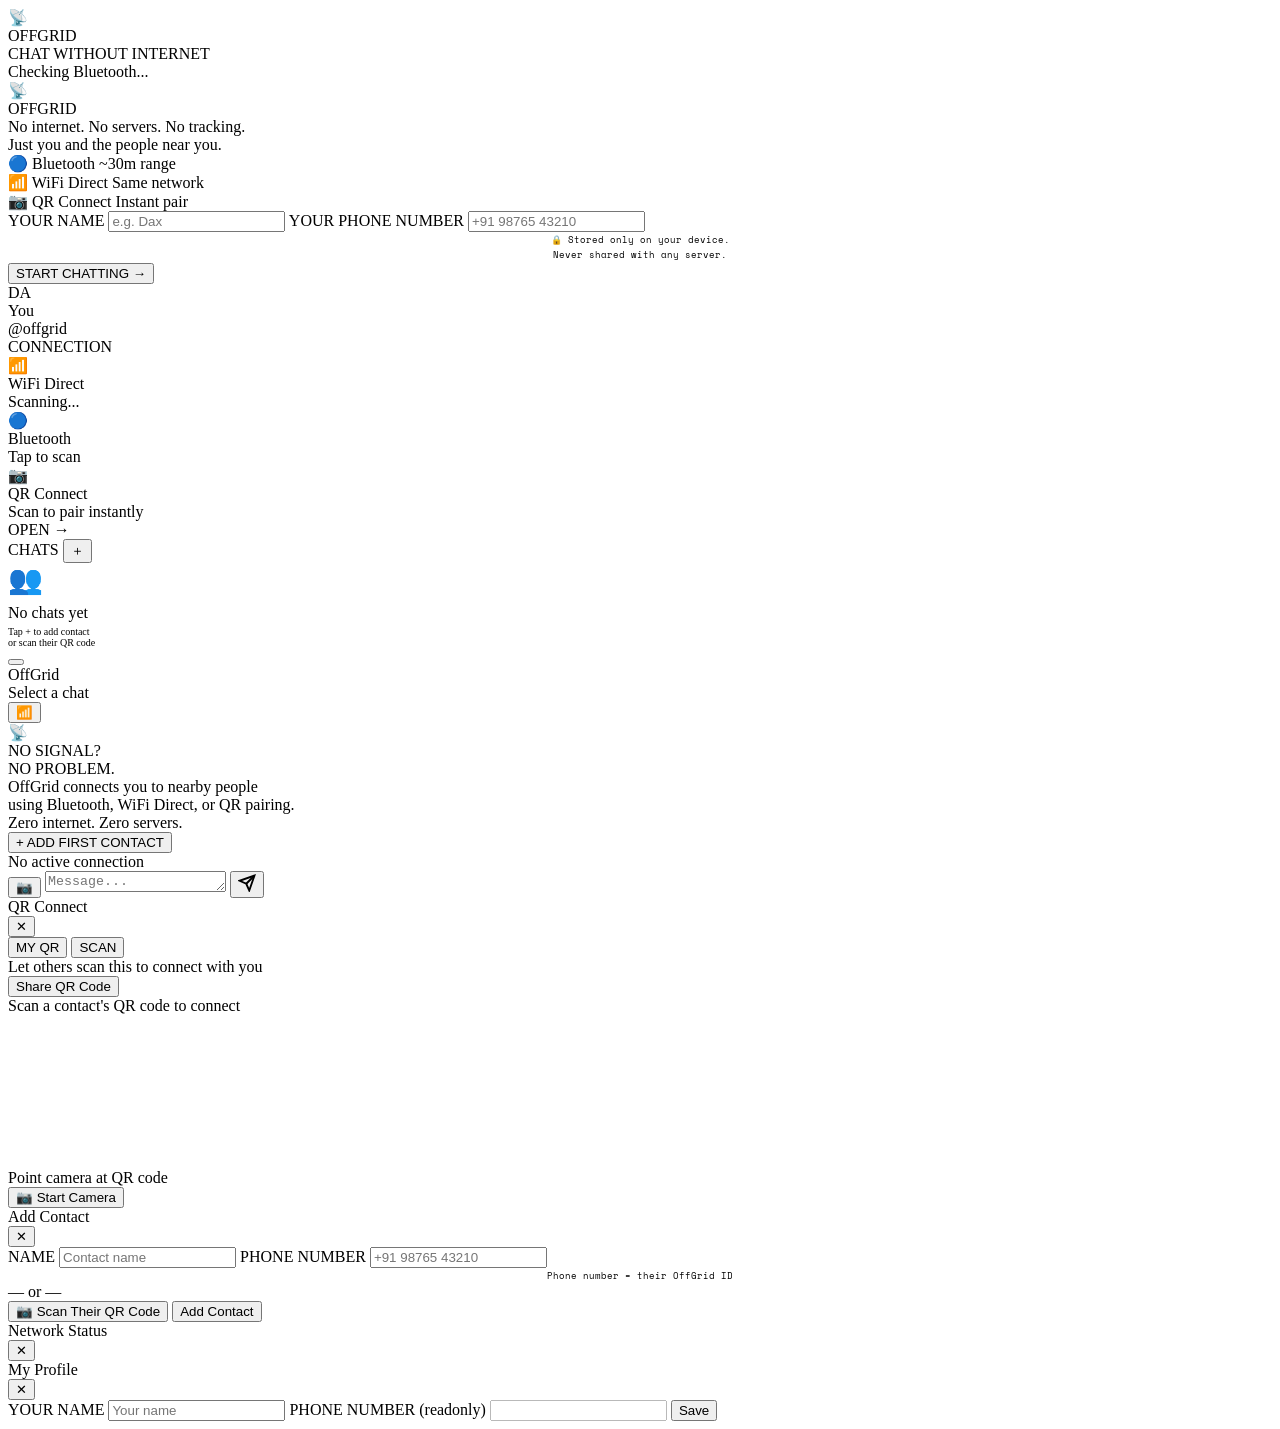
==== index.html @ 996fff70 "Rename index-1.html to index.html" ====
<!DOCTYPE html>
<html lang="en">
<head>
  <meta charset="UTF-8"/>
  <meta name="viewport" content="width=device-width, initial-scale=1.0, user-scalable=no"/>
  <meta name="theme-color" content="#080808"/>
  <meta name="apple-mobile-web-app-capable" content="yes"/>
  <meta name="apple-mobile-web-app-status-bar-style" content="black"/>
  <meta name="apple-mobile-web-app-title" content="OffGrid"/>
  <link rel="manifest" href="manifest.json"/>
  <title>OffGrid — Chat Without Internet</title>
  <link href="https://fonts.googleapis.com/css2?family=Space+Mono:wght@400;700&family=Clash+Display:wght@400;600;700&display=swap" rel="stylesheet"/>
  <link rel="stylesheet" href="style.css"/>
</head>
<body>

<!-- SPLASH -->
<div id="splash" class="splash">
  <div class="splash-bg"></div>
  <div class="splash-content">
    <div class="splash-rings">
      <div class="ring r1"></div>
      <div class="ring r2"></div>
      <div class="ring r3"></div>
      <div class="splash-logo-icon">📡</div>
    </div>
    <div class="splash-title">OFFGRID</div>
    <div class="splash-tagline">CHAT WITHOUT INTERNET</div>
    <div class="splash-progress"><div class="splash-fill" id="splashFill"></div></div>
    <div class="splash-status" id="splashStatus">Initializing...</div>
  </div>
</div>

<!-- ONBOARDING (first time) -->
<div id="onboarding" class="screen hidden">
  <div class="onboard-wrap">
    <div class="onboard-icon">📡</div>
    <div class="onboard-title">OFFGRID</div>
    <div class="onboard-sub">No internet. No servers. No tracking.<br/>Just you and the people near you.</div>
    <div class="onboard-modes">
      <div class="om-card">
        <span class="om-icon">🔵</span>
        <span class="om-label">Bluetooth</span>
        <span class="om-desc">~30m range</span>
      </div>
      <div class="om-card">
        <span class="om-icon">📶</span>
        <span class="om-label">WiFi Direct</span>
        <span class="om-desc">Same network</span>
      </div>
      <div class="om-card">
        <span class="om-icon">📷</span>
        <span class="om-label">QR Connect</span>
        <span class="om-desc">Instant pair</span>
      </div>
    </div>
    <div class="onboard-form">
      <label class="ob-label">YOUR NAME</label>
      <input id="obName" class="ob-input" placeholder="e.g. Dax" maxlength="30"/>
      <label class="ob-label">YOUR PHONE NUMBER</label>
      <input id="obPhone" class="ob-input" placeholder="+91 98765 43210" type="tel" maxlength="15"/>
      <div style="font-size:9px;color:var(--t3);font-family:'Space Mono',monospace;line-height:1.7;text-align:center;">
        🔒 Stored only on your device.<br/>Never shared with any server.
      </div>
      <button class="ob-btn" onclick="completeOnboarding()">START CHATTING →</button>
    </div>
  </div>
</div>

<!-- MAIN APP -->
<div id="app" class="app hidden">

  <!-- SIDEBAR -->
  <aside class="sidebar" id="sidebar">
    <!-- Profile -->
    <div class="my-profile" onclick="showProfileModal()">
      <div class="my-avatar" id="myAvatar">DA</div>
      <div class="my-info">
        <div class="my-name" id="myName">You</div>
        <div class="my-id" id="myId">@offgrid</div>
      </div>
      <div class="my-status-dot" id="myStatusDot"></div>
    </div>

    <!-- Connection modes -->
    <div class="sidebar-section">
      <div class="ss-label">CONNECTION</div>
      <div class="conn-modes" id="connModes">
        <div class="conn-mode" id="cm-wifi" data-mode="wifi">
          <div class="cm-left">
            <div class="cm-icon">📶</div>
            <div class="cm-text">
              <div class="cm-name">WiFi Direct</div>
              <div class="cm-desc" id="wifi-desc">Scanning...</div>
            </div>
          </div>
          <div class="cm-toggle" id="wifi-toggle" onclick="toggleMode('wifi')"></div>
        </div>
        <div class="conn-mode" id="cm-bt" data-mode="bt">
          <div class="cm-left">
            <div class="cm-icon">🔵</div>
            <div class="cm-text">
              <div class="cm-name">Bluetooth</div>
              <div class="cm-desc" id="bt-desc">Tap to scan</div>
            </div>
          </div>
          <div class="cm-toggle" id="bt-toggle" onclick="toggleMode('bt')"></div>
        </div>
        <div class="conn-mode" id="cm-qr" data-mode="qr">
          <div class="cm-left">
            <div class="cm-icon">📷</div>
            <div class="cm-text">
              <div class="cm-name">QR Connect</div>
              <div class="cm-desc">Scan to pair instantly</div>
            </div>
          </div>
          <div class="cm-action" onclick="showQRModal()">OPEN →</div>
        </div>
      </div>
    </div>

    <!-- Contacts -->
    <div class="sidebar-section flex-fill">
      <div class="ss-label">
        CHATS
        <button class="ss-add" onclick="showAddContact()">＋</button>
      </div>
      <div class="contact-list" id="contactList">
        <div class="empty-contacts">
          <div style="font-size:28px;margin-bottom:8px;">👥</div>
          <div>No chats yet</div>
          <div style="font-size:10px;color:var(--t3);margin-top:4px;">Tap + to add contact<br/>or scan their QR code</div>
        </div>
      </div>
    </div>
  </aside>

  <!-- SIDEBAR BACKDROP -->
  <div class="sb-backdrop hidden" id="sbBackdrop" onclick="closeSidebar()"></div>

  <!-- MAIN -->
  <main class="main" id="main">

    <!-- TOPBAR -->
    <div class="topbar">
      <button class="topbar-menu" onclick="toggleSidebar()">
        <span></span><span></span><span></span>
      </button>
      <div class="topbar-center" id="topbarCenter">
        <div class="topbar-name">OffGrid</div>
        <div class="topbar-sub" id="topbarSub">Select a chat</div>
      </div>
      <div class="topbar-right">
        <button class="tb-btn" id="tbQr" onclick="showContactQR()" style="display:none">📷</button>
        <button class="tb-btn" onclick="showNetworkPanel()">📶</button>
      </div>
    </div>

    <!-- CHAT AREA -->
    <div class="chat-area" id="chatArea">

      <!-- EMPTY STATE -->
      <div class="empty-state" id="emptyState">
        <div class="es-rings">
          <div class="es-ring r1"></div>
          <div class="es-ring r2"></div>
          <div class="es-icon">📡</div>
        </div>
        <div class="es-title">NO SIGNAL?<br/>NO PROBLEM.</div>
        <div class="es-desc">OffGrid connects you to nearby people<br/>using Bluetooth, WiFi Direct, or QR pairing.<br/>Zero internet. Zero servers.</div>
        <button class="es-btn" onclick="showAddContact()">+ ADD FIRST CONTACT</button>
      </div>

      <!-- MESSAGES -->
      <div class="messages hidden" id="messages"></div>
    </div>

    <!-- INPUT -->
    <div class="input-wrap hidden" id="inputWrap">
      <div class="input-channel-bar" id="inputChannelBar">
        <span class="icb-dot" id="icbDot"></span>
        <span id="icbText">No active connection</span>
      </div>
      <div class="input-row">
        <button class="inp-btn" onclick="showQRModal()">📷</button>
        <textarea id="msgInput" class="msg-inp" placeholder="Message..." rows="1"
          onkeydown="handleKey(event)" oninput="autoResize(this)"></textarea>
        <button class="send-btn" onclick="sendMessage()">
          <svg width="18" height="18" viewBox="0 0 24 24" fill="none" stroke="currentColor" stroke-width="2.5"><line x1="22" y1="2" x2="11" y2="13"/><polygon points="22 2 15 22 11 13 2 9 22 2"/></svg>
        </button>
      </div>
    </div>

  </main>
</div>

<!-- ===== MODALS ===== -->

<!-- QR Modal -->
<div class="modal-bg hidden" id="qrModal">
  <div class="modal">
    <div class="modal-head">
      <div class="modal-title">QR Connect</div>
      <button class="modal-x" onclick="closeModal('qrModal')">✕</button>
    </div>
    <div class="modal-body">
      <div class="qr-tabs">
        <button class="qr-tab active" id="tabMyQr" onclick="switchQrTab('my')">MY QR</button>
        <button class="qr-tab" id="tabScanQr" onclick="switchQrTab('scan')">SCAN</button>
      </div>
      <!-- My QR -->
      <div id="myQrPanel">
        <div class="qr-desc">Let others scan this to connect with you</div>
        <div class="qr-box" id="qrBox"></div>
        <div class="qr-id" id="qrIdText"></div>
        <button class="modal-btn" onclick="shareMyQR()">Share QR Code</button>
      </div>
      <!-- Scan QR -->
      <div id="scanQrPanel" class="hidden">
        <div class="qr-desc">Scan a contact's QR code to connect</div>
        <div class="scan-area" id="scanArea">
          <video id="scanVideo" autoplay playsinline></video>
          <div class="scan-overlay">
            <div class="scan-corner tl"></div>
            <div class="scan-corner tr"></div>
            <div class="scan-corner bl"></div>
            <div class="scan-corner br"></div>
            <div class="scan-line"></div>
          </div>
        </div>
        <div class="scan-status" id="scanStatus">Point camera at QR code</div>
        <button class="modal-btn" onclick="startScan()">📷 Start Camera</button>
      </div>
    </div>
  </div>
</div>

<!-- Add Contact Modal -->
<div class="modal-bg hidden" id="addContactModal">
  <div class="modal">
    <div class="modal-head">
      <div class="modal-title">Add Contact</div>
      <button class="modal-x" onclick="closeModal('addContactModal')">✕</button>
    </div>
    <div class="modal-body">
      <label class="field-label">NAME</label>
      <input class="field-input" id="acName" placeholder="Contact name"/>
      <label class="field-label">PHONE NUMBER</label>
      <input class="field-input" id="acId" placeholder="+91 98765 43210" type="tel"/>
      <div style="font-size:9px;color:var(--t3);font-family:'Space Mono',monospace;line-height:1.7;text-align:center;">
        Phone number = their OffGrid ID
      </div>
      <div class="or-divider">— or —</div>
      <button class="modal-btn outline" onclick="switchToScan()">📷 Scan Their QR Code</button>
      <button class="modal-btn" onclick="addContact()">Add Contact</button>
    </div>
  </div>
</div>

<!-- Network Panel -->
<div class="modal-bg hidden" id="networkModal">
  <div class="modal">
    <div class="modal-head">
      <div class="modal-title">Network Status</div>
      <button class="modal-x" onclick="closeModal('networkModal')">✕</button>
    </div>
    <div class="modal-body" id="networkBody"></div>
  </div>
</div>

<!-- Profile Modal -->
<div class="modal-bg hidden" id="profileModal">
  <div class="modal">
    <div class="modal-head">
      <div class="modal-title">My Profile</div>
      <button class="modal-x" onclick="closeModal('profileModal')">✕</button>
    </div>
    <div class="modal-body">
      <div class="profile-avatar-big" id="profileAvatarBig"></div>
      <label class="field-label">YOUR NAME</label>
      <input class="field-input" id="profileName" placeholder="Your name"/>
      <label class="field-label">PHONE NUMBER (readonly)</label>
      <input class="field-input" id="profileId" readonly style="opacity:0.5"/>
      <button class="modal-btn" onclick="saveProfile()">Save</button>
    </div>
  </div>
</div>

<script src="app.js"></script>
</body>
</html>
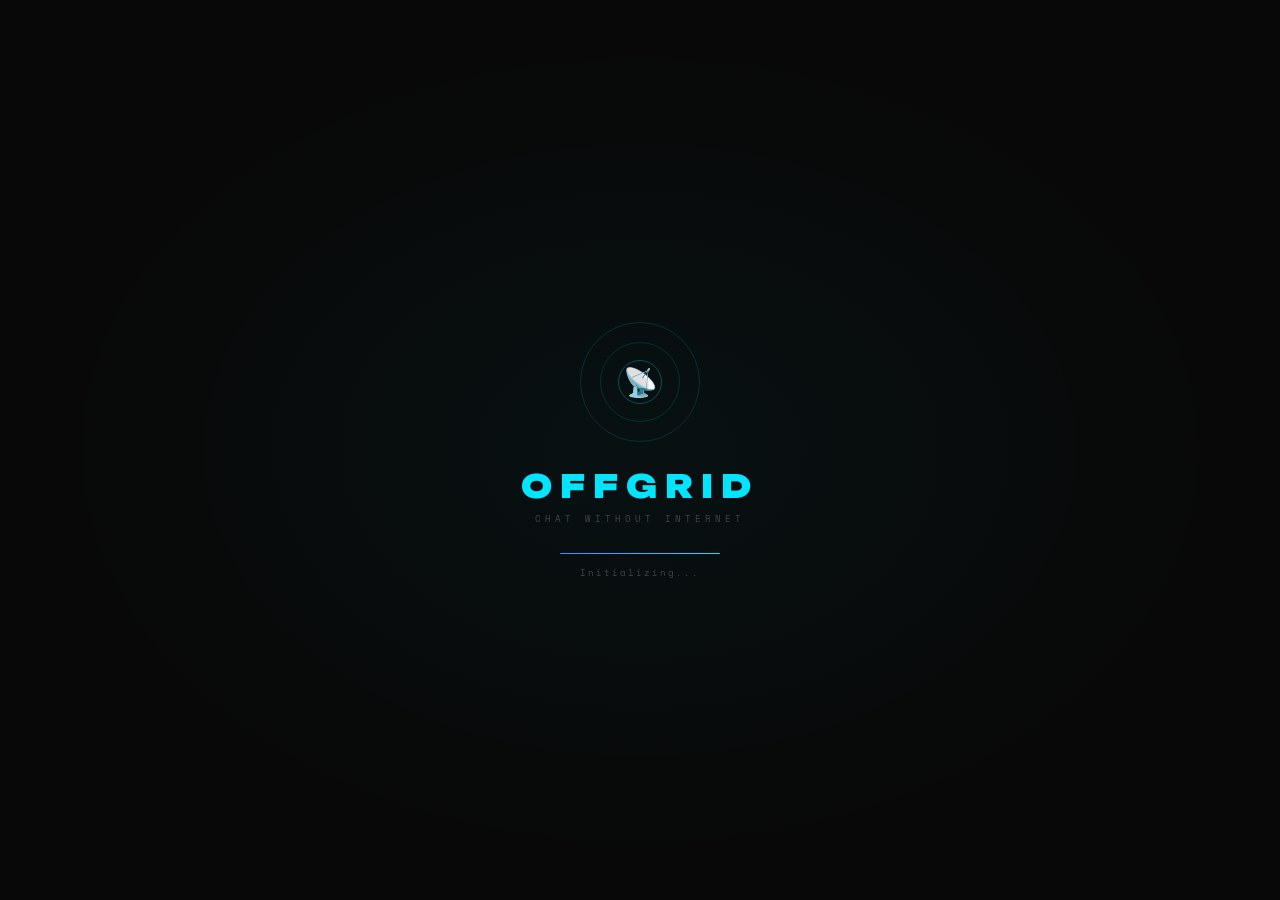
==== commit cb4b9589: "Rename index-2.html to index.html" ====
--- a/index.html
+++ b/index.html
@@ -9,7 +9,9 @@
   <meta name="apple-mobile-web-app-title" content="OffGrid"/>
   <link rel="manifest" href="manifest.json"/>
   <title>OffGrid — Chat Without Internet</title>
-  <link href="https://fonts.googleapis.com/css2?family=Space+Mono:wght@400;700&family=Clash+Display:wght@400;600;700&display=swap" rel="stylesheet"/>
+  <link rel="preconnect" href="https://fonts.googleapis.com"/>
+  <link rel="preconnect" href="https://fonts.gstatic.com" crossorigin/>
+  <link href="https://fonts.googleapis.com/css2?family=Space+Mono:wght@400;700&family=Unbounded:wght@400;600;900&display=swap" rel="stylesheet"/>
   <link rel="stylesheet" href="style.css"/>
 </head>
 <body>
--- a/style.css
+++ b/style.css
@@ -0,0 +1,852 @@
+/* =======================================
+   OFFGRID v2 — Local-First Privacy Messenger
+   Aesthetic: Raw Signal / Industrial Dark
+   ======================================= */
+
+:root {
+  --bg: #080808;
+  --s1: #0e0e0e;
+  --s2: #141414;
+  --s3: #1c1c1c;
+  --s4: #242424;
+  --b1: #1e1e1e;
+  --b2: #2a2a2a;
+  --t1: #f0f0f0;
+  --t2: #888;
+  --t3: #444;
+  --t4: #2a2a2a;
+
+  --wifi: #00e5ff;
+  --bt: #448aff;
+  --qr: #69ff47;
+  --accent: #00e5ff;
+
+  --r: 12px;
+  --rs: 8px;
+  --tr: 0.16s ease;
+
+  font-family: 'Unbounded', 'Arial Black', sans-serif;
+  font-size: 14px;
+}
+
+* { margin: 0; padding: 0; box-sizing: border-box; -webkit-tap-highlight-color: transparent; }
+html, body { height: 100%; overflow: hidden; background: var(--bg); color: var(--t1); }
+button { cursor: pointer; font-family: inherit; }
+input, textarea { font-family: 'Space Mono', 'Courier New', monospace; }
+.hidden { display: none !important; }
+
+/* ========================
+   SPLASH
+======================== */
+.splash {
+  position: fixed; inset: 0;
+  background: var(--bg);
+  display: flex; align-items: center; justify-content: center;
+  z-index: 9999;
+}
+
+.splash-bg {
+  position: absolute; inset: 0;
+  background: radial-gradient(ellipse at center, rgba(0,229,255,0.04) 0%, transparent 65%);
+}
+
+.splash-content { text-align: center; position: relative; }
+
+.splash-rings {
+  position: relative;
+  width: 120px; height: 120px;
+  margin: 0 auto 24px;
+  display: flex; align-items: center; justify-content: center;
+}
+
+.ring {
+  position: absolute;
+  border-radius: 50%;
+  border: 1px solid rgba(0,229,255,0.15);
+  animation: ringPulse 2.5s ease-in-out infinite;
+}
+.r1 { width: 120px; height: 120px; animation-delay: 0s; }
+.r2 { width: 80px; height: 80px; animation-delay: 0.4s; }
+.r3 { width: 44px; height: 44px; animation-delay: 0.8s; border-color: rgba(0,229,255,0.3); }
+
+@keyframes ringPulse {
+  0%, 100% { opacity: 0.3; transform: scale(1); }
+  50% { opacity: 1; transform: scale(1.04); }
+}
+
+.splash-logo-icon { font-size: 28px; position: relative; z-index: 1; }
+
+.splash-title {
+  font-size: 32px; font-weight: 900;
+  letter-spacing: 8px;
+  color: var(--accent);
+  margin-bottom: 6px;
+}
+
+.splash-tagline {
+  font-size: 9px; letter-spacing: 4px;
+  color: var(--t3);
+  font-family: 'Space Mono', monospace;
+  margin-bottom: 28px;
+}
+
+.splash-progress {
+  width: 160px; height: 1px;
+  background: var(--b1);
+  margin: 0 auto 12px;
+  border-radius: 1px;
+  overflow: hidden;
+}
+
+.splash-fill {
+  height: 100%;
+  background: linear-gradient(90deg, var(--bt), var(--wifi));
+  animation: fillBar 2s ease forwards;
+  border-radius: 1px;
+}
+
+@keyframes fillBar {
+  from { width: 0; }
+  to { width: 100%; }
+}
+
+.splash-status {
+  font-size: 9px; letter-spacing: 2px;
+  color: var(--t3);
+  font-family: 'Space Mono', monospace;
+}
+
+/* ========================
+   ONBOARDING
+======================== */
+.screen {
+  position: fixed; inset: 0;
+  background: var(--bg);
+  display: flex; align-items: center; justify-content: center;
+  padding: 24px;
+  z-index: 100;
+  overflow-y: auto;
+}
+
+.onboard-wrap {
+  width: 100%; max-width: 360px;
+  text-align: center;
+}
+
+.onboard-icon { font-size: 48px; margin-bottom: 12px; }
+
+.onboard-title {
+  font-size: 28px; font-weight: 900;
+  letter-spacing: 6px;
+  color: var(--accent);
+  margin-bottom: 10px;
+}
+
+.onboard-sub {
+  font-size: 11px; line-height: 1.8;
+  color: var(--t2);
+  font-family: 'Space Mono', monospace;
+  margin-bottom: 28px;
+}
+
+.onboard-modes {
+  display: flex; gap: 8px;
+  justify-content: center;
+  margin-bottom: 28px;
+}
+
+.om-card {
+  flex: 1;
+  background: var(--s2);
+  border: 1px solid var(--b1);
+  border-radius: var(--rs);
+  padding: 12px 6px;
+  display: flex; flex-direction: column;
+  align-items: center; gap: 4px;
+}
+
+.om-icon { font-size: 20px; }
+.om-label { font-size: 9px; font-weight: 600; letter-spacing: 1px; }
+.om-desc { font-size: 8px; color: var(--t3); font-family: 'Space Mono', monospace; }
+
+.onboard-form {
+  display: flex; flex-direction: column; gap: 8px;
+  text-align: left;
+}
+
+.ob-label {
+  font-size: 9px; letter-spacing: 2px;
+  color: var(--t3);
+  font-family: 'Space Mono', monospace;
+}
+
+.ob-input {
+  background: var(--s2);
+  border: 1px solid var(--b2);
+  border-radius: var(--rs);
+  padding: 12px 14px;
+  color: var(--t1);
+  font-size: 13px;
+  width: 100%;
+  transition: border-color var(--tr);
+}
+.ob-input:focus { border-color: var(--accent); outline: none; }
+.ob-input::placeholder { color: var(--t3); }
+
+.ob-id-row { display: flex; gap: 6px; }
+.ob-id-row .ob-input { flex: 1; }
+
+.ob-regen {
+  background: var(--s3);
+  border: 1px solid var(--b2);
+  border-radius: var(--rs);
+  color: var(--t2);
+  width: 44px;
+  font-size: 18px;
+  transition: all var(--tr);
+  flex-shrink: 0;
+}
+.ob-regen:hover { color: var(--accent); border-color: var(--accent); }
+
+.ob-btn {
+  background: var(--accent);
+  border: none;
+  color: #000;
+  padding: 14px;
+  border-radius: var(--rs);
+  font-family: 'Unbounded', sans-serif;
+  font-size: 11px; font-weight: 700;
+  letter-spacing: 2px;
+  margin-top: 8px;
+  transition: opacity var(--tr), transform var(--tr);
+}
+.ob-btn:hover { opacity: 0.9; transform: translateY(-1px); }
+.ob-btn:active { transform: translateY(0); }
+
+/* ========================
+   APP
+======================== */
+.app {
+  display: flex;
+  height: 100vh;
+  overflow: hidden;
+}
+
+/* SIDEBAR */
+.sidebar {
+  width: 270px; min-width: 270px;
+  background: var(--s1);
+  border-right: 1px solid var(--b1);
+  display: flex; flex-direction: column;
+  transition: transform var(--tr);
+  overflow: hidden;
+}
+
+/* MY PROFILE */
+.my-profile {
+  display: flex; align-items: center; gap: 10px;
+  padding: 14px 14px;
+  border-bottom: 1px solid var(--b1);
+  cursor: pointer;
+  transition: background var(--tr);
+}
+.my-profile:hover { background: var(--s2); }
+
+.my-avatar {
+  width: 38px; height: 38px;
+  border-radius: 50%;
+  background: rgba(0,229,255,0.1);
+  border: 1px solid rgba(0,229,255,0.3);
+  color: var(--accent);
+  display: flex; align-items: center; justify-content: center;
+  font-size: 13px; font-weight: 700;
+  flex-shrink: 0;
+}
+
+.my-info { flex: 1; min-width: 0; }
+.my-name { font-size: 12px; font-weight: 600; letter-spacing: 0.5px; }
+.my-id { font-size: 9px; color: var(--t3); font-family: 'Space Mono', monospace; margin-top: 2px; white-space: nowrap; overflow: hidden; text-overflow: ellipsis; }
+
+.my-status-dot {
+  width: 8px; height: 8px;
+  border-radius: 50%;
+  background: var(--accent);
+  box-shadow: 0 0 6px var(--accent);
+  flex-shrink: 0;
+  animation: blink 2s infinite;
+}
+
+@keyframes blink {
+  0%, 100% { opacity: 1; }
+  50% { opacity: 0.3; }
+}
+
+/* SIDEBAR SECTIONS */
+.sidebar-section {
+  border-bottom: 1px solid var(--b1);
+  padding: 0 0 8px;
+}
+.sidebar-section.flex-fill { flex: 1; display: flex; flex-direction: column; border-bottom: none; overflow: hidden; }
+
+.ss-label {
+  font-size: 8px; letter-spacing: 2px;
+  color: var(--t3);
+  font-family: 'Space Mono', monospace;
+  padding: 12px 14px 6px;
+  display: flex; align-items: center; justify-content: space-between;
+}
+
+.ss-add {
+  background: var(--s3);
+  border: 1px solid var(--b2);
+  color: var(--t1);
+  width: 20px; height: 20px;
+  border-radius: 6px;
+  font-size: 14px;
+  display: flex; align-items: center; justify-content: center;
+  transition: all var(--tr);
+  line-height: 1;
+}
+.ss-add:hover { background: var(--accent); color: #000; border-color: var(--accent); }
+
+/* CONNECTION MODES */
+.conn-modes { padding: 0 8px; }
+
+.conn-mode {
+  display: flex; align-items: center; justify-content: space-between;
+  padding: 9px 8px;
+  border-radius: var(--rs);
+  transition: background var(--tr);
+}
+.conn-mode:hover { background: var(--s2); }
+
+.cm-left { display: flex; align-items: center; gap: 8px; }
+.cm-icon { font-size: 16px; }
+.cm-name { font-size: 11px; font-weight: 600; }
+.cm-desc { font-size: 9px; color: var(--t3); font-family: 'Space Mono', monospace; margin-top: 1px; }
+
+.cm-toggle {
+  width: 36px; height: 20px;
+  border-radius: 10px;
+  background: var(--s4);
+  border: 1px solid var(--b2);
+  position: relative;
+  cursor: pointer;
+  transition: all 0.2s;
+  flex-shrink: 0;
+}
+.cm-toggle::after {
+  content: '';
+  position: absolute;
+  top: 2px; left: 2px;
+  width: 14px; height: 14px;
+  border-radius: 50%;
+  background: var(--t3);
+  transition: all 0.2s;
+}
+.cm-toggle.on { background: rgba(0,229,255,0.2); border-color: var(--accent); }
+.cm-toggle.on::after { left: 18px; background: var(--accent); box-shadow: 0 0 6px var(--accent); }
+
+.cm-action {
+  font-size: 9px; letter-spacing: 1px;
+  color: var(--accent);
+  font-family: 'Space Mono', monospace;
+  cursor: pointer;
+  padding: 4px 8px;
+  border: 1px solid rgba(0,229,255,0.2);
+  border-radius: 4px;
+  transition: all var(--tr);
+}
+.cm-action:hover { background: rgba(0,229,255,0.08); }
+
+/* CONTACTS */
+.contact-list {
+  flex: 1;
+  overflow-y: auto;
+  padding: 4px 8px;
+  scrollbar-width: none;
+}
+.contact-list::-webkit-scrollbar { display: none; }
+
+.empty-contacts {
+  text-align: center;
+  padding: 30px 16px;
+  color: var(--t3);
+  font-size: 11px;
+  font-family: 'Space Mono', monospace;
+  line-height: 1.8;
+}
+
+.contact-item {
+  display: flex; align-items: center; gap: 10px;
+  padding: 10px 8px;
+  border-radius: var(--rs);
+  cursor: pointer;
+  transition: background var(--tr);
+  position: relative;
+}
+.contact-item:hover { background: var(--s2); }
+.contact-item.active { background: var(--s2); border-left: 2px solid var(--accent); padding-left: 6px; }
+
+.ci-avatar {
+  width: 36px; height: 36px;
+  border-radius: 50%;
+  display: flex; align-items: center; justify-content: center;
+  font-size: 13px; font-weight: 700;
+  flex-shrink: 0;
+  position: relative;
+}
+
+.ci-online {
+  position: absolute;
+  bottom: 0; right: 0;
+  width: 9px; height: 9px;
+  border-radius: 50%;
+  border: 2px solid var(--s1);
+}
+
+.ci-info { flex: 1; min-width: 0; }
+.ci-name { font-size: 12px; font-weight: 600; white-space: nowrap; overflow: hidden; text-overflow: ellipsis; }
+.ci-preview { font-size: 10px; color: var(--t2); font-family: 'Space Mono', monospace; white-space: nowrap; overflow: hidden; text-overflow: ellipsis; margin-top: 2px; }
+
+.ci-meta { display: flex; flex-direction: column; align-items: flex-end; gap: 4px; }
+.ci-time { font-size: 9px; color: var(--t3); font-family: 'Space Mono', monospace; }
+.ci-badge {
+  background: var(--accent); color: #000;
+  font-size: 9px; font-weight: 700;
+  min-width: 17px; height: 17px;
+  border-radius: 9px;
+  display: flex; align-items: center; justify-content: center;
+  padding: 0 3px;
+}
+
+/* SIDEBAR BACKDROP */
+.sb-backdrop {
+  position: fixed; inset: 0;
+  background: rgba(0,0,0,0.6);
+  z-index: 99;
+  backdrop-filter: blur(2px);
+}
+
+/* ========================
+   MAIN
+======================== */
+.main {
+  flex: 1;
+  display: flex; flex-direction: column;
+  overflow: hidden;
+  min-width: 0;
+}
+
+/* TOPBAR */
+.topbar {
+  display: flex; align-items: center; gap: 10px;
+  padding: 12px 14px;
+  border-bottom: 1px solid var(--b1);
+  background: var(--s1);
+  flex-shrink: 0;
+}
+
+.topbar-menu {
+  background: none; border: none;
+  padding: 4px;
+  display: none;
+  flex-direction: column; gap: 4px;
+  width: 28px;
+}
+.topbar-menu span {
+  display: block; width: 100%; height: 1.5px;
+  background: var(--t2);
+  border-radius: 1px;
+}
+
+.topbar-center { flex: 1; }
+.topbar-name { font-size: 13px; font-weight: 600; letter-spacing: 1px; }
+.topbar-sub { font-size: 9px; color: var(--t3); font-family: 'Space Mono', monospace; margin-top: 2px; }
+
+.topbar-right { display: flex; gap: 6px; }
+.tb-btn {
+  background: var(--s2); border: 1px solid var(--b2);
+  color: var(--t1); width: 32px; height: 32px;
+  border-radius: var(--rs); font-size: 15px;
+  display: flex; align-items: center; justify-content: center;
+  transition: background var(--tr);
+}
+.tb-btn:hover { background: var(--s3); }
+
+/* CHAT AREA */
+.chat-area {
+  flex: 1;
+  overflow-y: auto;
+  padding: 14px;
+  display: flex; flex-direction: column;
+  scrollbar-width: thin;
+  scrollbar-color: var(--b2) transparent;
+  position: relative;
+}
+
+/* EMPTY STATE */
+.empty-state {
+  flex: 1;
+  display: flex; flex-direction: column;
+  align-items: center; justify-content: center;
+  text-align: center; gap: 14px;
+  padding: 40px 20px;
+}
+
+.es-rings {
+  position: relative;
+  width: 80px; height: 80px;
+  display: flex; align-items: center; justify-content: center;
+  margin-bottom: 4px;
+}
+.es-ring {
+  position: absolute;
+  border-radius: 50%;
+  border: 1px solid rgba(0,229,255,0.1);
+  animation: ringPulse 3s ease-in-out infinite;
+}
+.es-ring.r1 { width: 80px; height: 80px; }
+.es-ring.r2 { width: 50px; height: 50px; animation-delay: 0.5s; border-color: rgba(0,229,255,0.2); }
+.es-icon { font-size: 24px; position: relative; z-index: 1; }
+
+.es-title {
+  font-size: 20px; font-weight: 900;
+  letter-spacing: 2px; line-height: 1.3;
+  color: var(--t2);
+}
+
+.es-desc {
+  font-size: 10px; line-height: 1.9;
+  color: var(--t3);
+  font-family: 'Space Mono', monospace;
+}
+
+.es-btn {
+  background: none;
+  border: 1px solid rgba(0,229,255,0.3);
+  color: var(--accent);
+  padding: 10px 20px;
+  border-radius: 6px;
+  font-family: 'Space Mono', monospace;
+  font-size: 10px; letter-spacing: 1px;
+  transition: all var(--tr);
+  margin-top: 4px;
+}
+.es-btn:hover { background: rgba(0,229,255,0.06); }
+
+/* MESSAGES */
+.messages { display: flex; flex-direction: column; gap: 8px; padding-bottom: 8px; }
+
+.msg-group {
+  display: flex; flex-direction: column;
+  max-width: 75%; gap: 3px;
+  animation: msgIn 0.18s ease forwards;
+}
+@keyframes msgIn {
+  from { opacity: 0; transform: translateY(6px); }
+  to { opacity: 1; transform: translateY(0); }
+}
+.msg-group.sent { align-self: flex-end; align-items: flex-end; }
+.msg-group.recv { align-self: flex-start; align-items: flex-start; }
+
+.msg-bubble {
+  padding: 9px 13px;
+  border-radius: 14px;
+  font-size: 13px; line-height: 1.5;
+  word-break: break-word;
+  font-family: 'Space Mono', monospace;
+}
+.sent .msg-bubble {
+  background: var(--accent); color: #000;
+  border-bottom-right-radius: 4px;
+  font-weight: 400;
+}
+.recv .msg-bubble {
+  background: var(--s2); color: var(--t1);
+  border: 1px solid var(--b2);
+  border-bottom-left-radius: 4px;
+}
+
+.msg-meta {
+  display: flex; align-items: center; gap: 5px;
+  padding: 0 3px;
+}
+.msg-time { font-size: 8px; color: var(--t3); font-family: 'Space Mono', monospace; }
+.msg-via {
+  font-size: 8px; font-family: 'Space Mono', monospace;
+  padding: 1px 5px; border-radius: 3px;
+}
+.msg-via.wifi { color: var(--wifi); background: rgba(0,229,255,0.08); }
+.msg-via.bt { color: var(--bt); background: rgba(68,138,255,0.08); }
+.msg-via.qr { color: var(--qr); background: rgba(105,255,71,0.08); }
+.msg-via.local { color: var(--t3); background: var(--s3); }
+
+.msg-tick { font-size: 10px; color: var(--t3); }
+.msg-tick.ok { color: var(--accent); }
+
+.date-sep {
+  text-align: center; margin: 6px 0;
+}
+.date-sep span {
+  font-size: 8px; font-family: 'Space Mono', monospace;
+  color: var(--t3);
+  background: var(--bg);
+  padding: 3px 10px;
+  border: 1px solid var(--b1);
+  border-radius: 20px;
+}
+
+/* INPUT */
+.input-wrap {
+  border-top: 1px solid var(--b1);
+  background: var(--s1);
+  flex-shrink: 0;
+}
+
+.input-channel-bar {
+  display: flex; align-items: center; gap: 6px;
+  padding: 6px 14px 0;
+  font-size: 9px; letter-spacing: 1px;
+  font-family: 'Space Mono', monospace;
+  color: var(--t3);
+}
+
+.icb-dot {
+  width: 6px; height: 6px;
+  border-radius: 50%;
+  background: var(--t3);
+}
+.icb-dot.wifi { background: var(--wifi); box-shadow: 0 0 4px var(--wifi); animation: blink 2s infinite; }
+.icb-dot.bt { background: var(--bt); box-shadow: 0 0 4px var(--bt); animation: blink 2s infinite; }
+.icb-dot.qr { background: var(--qr); box-shadow: 0 0 4px var(--qr); }
+
+.input-row {
+  display: flex; align-items: flex-end; gap: 8px;
+  padding: 8px 10px 12px;
+}
+
+.inp-btn {
+  background: var(--s2); border: 1px solid var(--b2);
+  color: var(--t2); width: 38px; height: 38px;
+  border-radius: 50%; font-size: 16px;
+  display: flex; align-items: center; justify-content: center;
+  flex-shrink: 0; transition: all var(--tr);
+}
+.inp-btn:hover { color: var(--accent); border-color: rgba(0,229,255,0.3); }
+
+.msg-inp {
+  flex: 1;
+  background: var(--s2); border: 1px solid var(--b2);
+  border-radius: 19px;
+  padding: 9px 14px;
+  color: var(--t1); font-size: 12px;
+  resize: none; max-height: 110px; line-height: 1.5;
+  transition: border-color var(--tr);
+}
+.msg-inp:focus { border-color: rgba(0,229,255,0.4); outline: none; }
+.msg-inp::placeholder { color: var(--t3); }
+
+.send-btn {
+  background: var(--accent); border: none;
+  color: #000; width: 38px; height: 38px;
+  border-radius: 50%;
+  display: flex; align-items: center; justify-content: center;
+  flex-shrink: 0;
+  transition: transform var(--tr), box-shadow var(--tr);
+}
+.send-btn:hover { transform: scale(1.07); box-shadow: 0 0 12px rgba(0,229,255,0.35); }
+.send-btn:active { transform: scale(0.95); }
+
+/* ========================
+   MODALS
+======================== */
+.modal-bg {
+  position: fixed; inset: 0;
+  background: rgba(0,0,0,0.75);
+  display: flex; align-items: flex-end; justify-content: center;
+  z-index: 500;
+  padding: 0;
+  backdrop-filter: blur(4px);
+}
+
+@media (min-width: 480px) {
+  .modal-bg { align-items: center; padding: 16px; }
+}
+
+.modal {
+  background: var(--s1);
+  border: 1px solid var(--b2);
+  border-radius: var(--r) var(--r) 0 0;
+  width: 100%; max-width: 400px;
+  animation: slideUp 0.22s ease;
+  max-height: 90vh; overflow-y: auto;
+}
+
+@media (min-width: 480px) {
+  .modal { border-radius: var(--r); animation: popIn 0.2s ease; }
+}
+
+@keyframes slideUp {
+  from { transform: translateY(100%); }
+  to { transform: translateY(0); }
+}
+@keyframes popIn {
+  from { opacity: 0; transform: scale(0.95) translateY(8px); }
+  to { opacity: 1; transform: scale(1) translateY(0); }
+}
+
+.modal-head {
+  display: flex; align-items: center; justify-content: space-between;
+  padding: 16px 18px;
+  border-bottom: 1px solid var(--b1);
+}
+.modal-title { font-size: 13px; font-weight: 700; letter-spacing: 1.5px; }
+.modal-x {
+  background: none; border: none;
+  color: var(--t2); font-size: 16px; padding: 4px;
+}
+.modal-x:hover { color: var(--t1); }
+
+.modal-body {
+  padding: 16px 18px;
+  display: flex; flex-direction: column; gap: 10px;
+}
+
+/* QR */
+.qr-tabs { display: flex; gap: 6px; margin-bottom: 4px; }
+.qr-tab {
+  flex: 1; padding: 8px;
+  background: var(--s2); border: 1px solid var(--b2);
+  border-radius: var(--rs);
+  color: var(--t2); font-family: 'Space Mono', monospace;
+  font-size: 10px; letter-spacing: 1px;
+  transition: all var(--tr);
+}
+.qr-tab.active { background: rgba(0,229,255,0.1); border-color: rgba(0,229,255,0.3); color: var(--accent); }
+
+.qr-desc { font-size: 10px; color: var(--t3); font-family: 'Space Mono', monospace; text-align: center; }
+
+.qr-box {
+  background: white;
+  border-radius: var(--rs);
+  padding: 12px;
+  margin: 0 auto;
+  width: fit-content;
+  display: flex; align-items: center; justify-content: center;
+}
+
+.qr-id {
+  font-size: 10px; font-family: 'Space Mono', monospace;
+  color: var(--t3); text-align: center;
+  word-break: break-all;
+}
+
+.scan-area {
+  position: relative;
+  width: 100%; aspect-ratio: 1;
+  border-radius: var(--rs);
+  overflow: hidden;
+  background: #000;
+}
+.scan-area video { width: 100%; height: 100%; object-fit: cover; }
+
+.scan-overlay {
+  position: absolute; inset: 0;
+  display: flex; align-items: center; justify-content: center;
+}
+
+.scan-corner {
+  position: absolute;
+  width: 24px; height: 24px;
+  border-color: var(--accent);
+  border-style: solid;
+}
+.scan-corner.tl { top: 16px; left: 16px; border-width: 2px 0 0 2px; }
+.scan-corner.tr { top: 16px; right: 16px; border-width: 2px 2px 0 0; }
+.scan-corner.bl { bottom: 16px; left: 16px; border-width: 0 0 2px 2px; }
+.scan-corner.br { bottom: 16px; right: 16px; border-width: 0 2px 2px 0; }
+
+.scan-line {
+  position: absolute; left: 16px; right: 16px;
+  height: 1px; background: var(--accent);
+  box-shadow: 0 0 6px var(--accent);
+  animation: scanLine 2s ease-in-out infinite;
+}
+@keyframes scanLine {
+  0% { top: 16px; }
+  50% { top: calc(100% - 16px); }
+  100% { top: 16px; }
+}
+
+.scan-status { font-size: 10px; font-family: 'Space Mono', monospace; color: var(--t2); text-align: center; }
+
+/* Fields */
+.field-label { font-size: 9px; letter-spacing: 2px; color: var(--t3); font-family: 'Space Mono', monospace; }
+.field-input {
+  background: var(--s2); border: 1px solid var(--b2);
+  border-radius: var(--rs); padding: 10px 12px;
+  color: var(--t1); font-size: 12px; width: 100%;
+  transition: border-color var(--tr);
+}
+.field-input:focus { border-color: var(--accent); outline: none; }
+.field-input::placeholder { color: var(--t3); }
+
+.or-divider { text-align: center; font-size: 10px; color: var(--t3); font-family: 'Space Mono', monospace; }
+
+.modal-btn {
+  background: var(--accent); border: none; color: #000;
+  padding: 12px; border-radius: var(--rs);
+  font-family: 'Unbounded', sans-serif;
+  font-size: 10px; font-weight: 700; letter-spacing: 1px;
+  transition: opacity var(--tr);
+}
+.modal-btn:hover { opacity: 0.88; }
+.modal-btn.outline {
+  background: none; color: var(--accent);
+  border: 1px solid rgba(0,229,255,0.3);
+}
+.modal-btn.outline:hover { background: rgba(0,229,255,0.06); opacity: 1; }
+
+/* Network panel */
+.net-item {
+  display: flex; align-items: center; gap: 10px;
+  padding: 12px;
+  background: var(--s2); border-radius: var(--rs);
+  border: 1px solid var(--b1);
+}
+.net-icon { font-size: 20px; }
+.net-info { flex: 1; }
+.net-name { font-size: 11px; font-weight: 600; }
+.net-status { font-size: 9px; color: var(--t2); font-family: 'Space Mono', monospace; margin-top: 2px; }
+.net-pill {
+  font-size: 8px; font-family: 'Space Mono', monospace;
+  padding: 3px 8px; border-radius: 4px; font-weight: 700;
+}
+.net-pill.on { background: rgba(0,229,255,0.12); color: var(--wifi); border: 1px solid rgba(0,229,255,0.25); }
+.net-pill.off { background: var(--s3); color: var(--t3); border: 1px solid var(--b2); }
+
+/* Profile avatar big */
+.profile-avatar-big {
+  width: 64px; height: 64px;
+  border-radius: 50%;
+  background: rgba(0,229,255,0.1);
+  border: 2px solid rgba(0,229,255,0.3);
+  color: var(--accent);
+  display: flex; align-items: center; justify-content: center;
+  font-size: 22px; font-weight: 700;
+  margin: 0 auto 4px;
+}
+
+/* ========================
+   RESPONSIVE
+======================== */
+@media (max-width: 600px) {
+  .sidebar {
+    position: fixed; top: 0; left: 0;
+    height: 100vh; z-index: 100;
+    transform: translateX(-100%);
+  }
+  .sidebar.open { transform: translateX(0); }
+  .topbar-menu { display: flex; }
+}
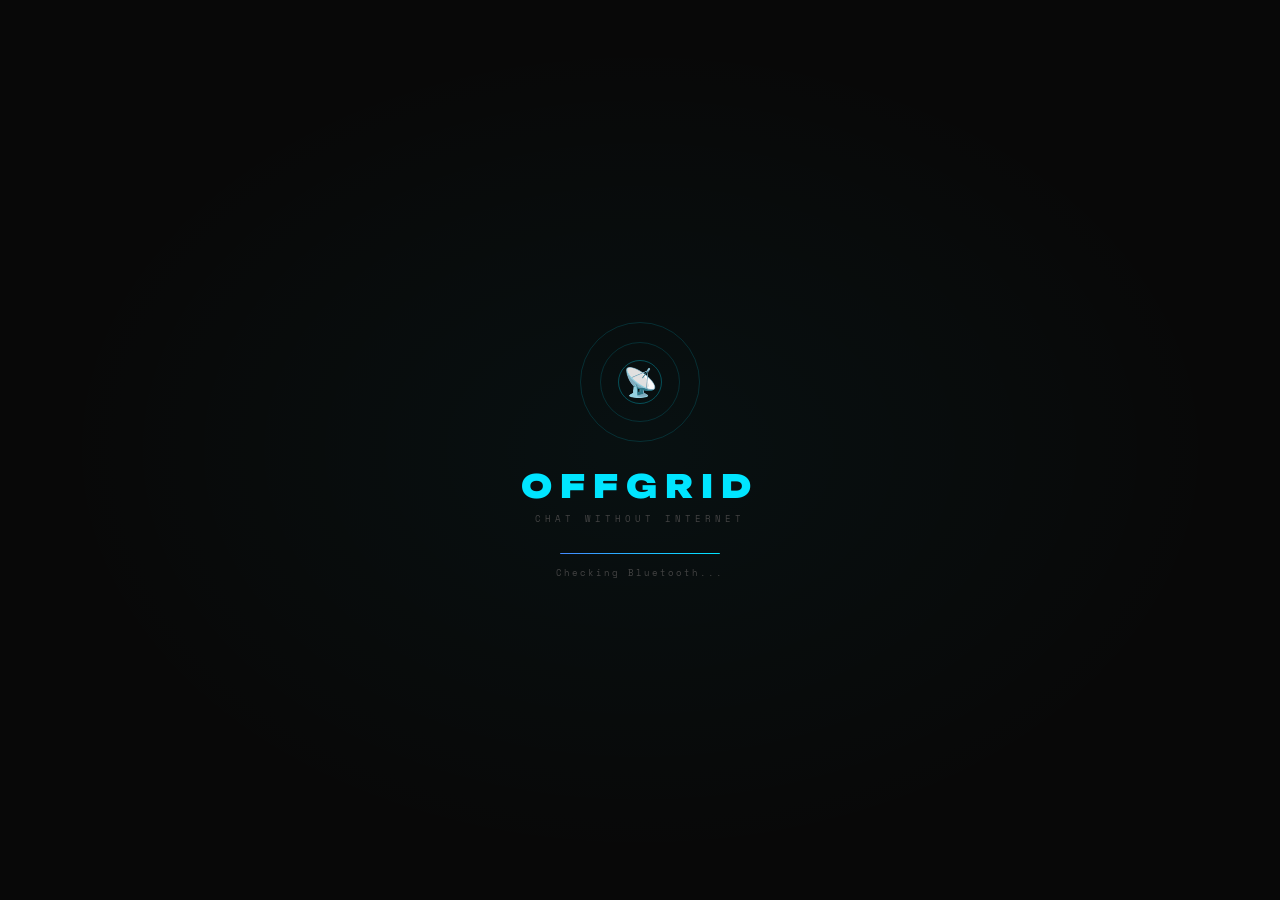
==== commit b2bbcf5a: "Rename index-3.html to index.html" ====
--- a/index.html
+++ b/index.html
@@ -34,7 +34,7 @@
 </div>
 
 <!-- ONBOARDING (first time) -->
-<div id="onboarding" class="screen hidden">
+<div id="onboarding" class="screen" style="display:none">
   <div class="onboard-wrap">
     <div class="onboard-icon">📡</div>
     <div class="onboard-title">OFFGRID</div>
@@ -70,7 +70,7 @@
 </div>
 
 <!-- MAIN APP -->
-<div id="app" class="app hidden">
+<div id="app" class="app" style="display:none">
 
   <!-- SIDEBAR -->
   <aside class="sidebar" id="sidebar">
